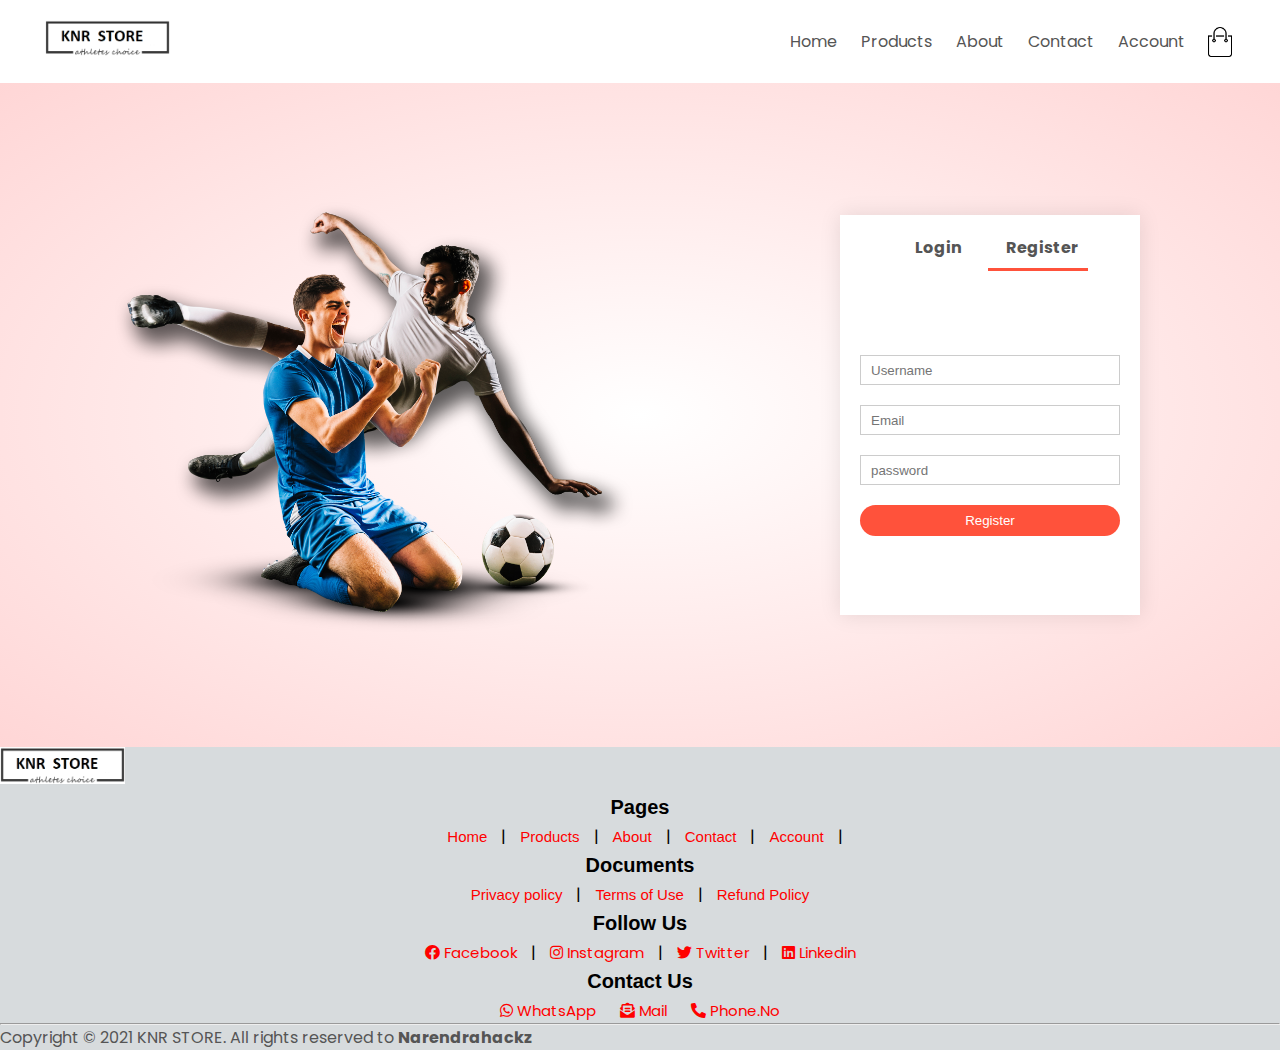
==== account.html @ 3ea77537 "Add files via upload" ====
<!DOCTYPE html>
<html>
<head>
	<meta charset="utf-8">
	<meta name="viewport" content="width=device-width, initial-scale=1.0">
	<title>Product Details--KNR STORE</title>
	<link rel="stylesheet" type="text/css" href="style.css">
	<link rel="preconnect" href="https://fonts.gstatic.com" crossorigin>
	<link href="https://fonts.googleapis.com/css2?family=Poppins:wght@300;400;600;700&display=swap" rel="stylesheet">
	<link rel="stylesheet" href="https://cdnjs.cloudflare.com/ajax/libs/font-awesome/5.15.4/css/all.min.css" integrity="sha512-1ycn6IcaQQ40/MKBW2W4Rhis/DbILU74C1vSrLJxCq57o941Ym01SwNsOMqvEBFlcgUa6xLiPY/NS5R+E6ztJQ==" crossorigin="anonymous" referrerpolicy="no-referrer" />

</head>
<body>
<!------------ Navigation Bar ---->
	<div class="container">
		<div class="navbar">
			<div class="logo">
				<img src="images/logo.png" width="125px">
			</div>
			<nav>
				<ul id="MenuItems">
					<li><a href="index.html">Home</a></li>
					<li><a href="products.html">Products</a></li>
					<li><a href="about.html">About</a></li>
					<li><a href="contact.html">Contact</a></li>
					<li><a href="account.html">Account</a></li>
				</ul>
			</nav>
			<img src="images/cart.png" width="30px" height="30">
			<img src="images/menu.png" class="menu-icon" onclick="menutoggle()">
		</div>
	</div>

<!--------------Account page------------->

	<div class="account-page">
		<div class="container">
			<div class="row">
				<div class="col-2">
					<img src="images/image1.png" width="100%">
				</div>
				<div class="col-2">
					<div class="form-container">
						<div class="form-btn">
							<span onclick="login()">Login</span>
							<span onclick="register()">Register</span>
							<hr id="Indicator">
						</div>

						<form id="LoginForm">
							<input type="text" placeholder="Username">
							<input type="password" placeholder="password">
							<button type="submit" class="btn">Log in</button>
							<a href="">Forgot Password</a>
						</form>

						<form id="RegForm">
							<input type="text" placeholder="Username">
							<input type="email" placeholder="Email">
							<input type="password" placeholder="password">
							<button type="submit" class="btn">Register</button>
		
						</form>

					</div>
				</div>
			</div>
		</div>
	</div>


<!-------------footer---------------->
    <footer>
		<div class="footer_logo">
			<a href="#"><img src="images/logo.png" width="125px"></a>
		</div>
		<div class="pages">
				<h3>Pages </h3>
				<a href="index.html">Home</a> |
				<a href="products.html">Products</a> |
				<a href="about.html">About</a> |
				<a href="contact.html">Contact</a> |
				<a href="account.html">Account</a> |
		</div>
		<div class="document">
				<h3>Documents</h3>
				<a href="">Privacy policy</a> |
				<a href="">Terms of Use</a> |
				<a href="">Refund Policy</a>
		</div>
		<div class="social_media">
			<h3>Follow Us</h3>
			<a href="https://www.facebook.com/Karri-Narendra-Reddy-107913488253622/?ref=pages_you_manage" target="_bank"><i class="fab fa-facebook"></i> Facebook</a> |
			<a href="https://www.instagram.com/narendrahackz/" target="_bank"><i class="fab fa-instagram"></i> Instagram</a> |
			<a href="https://twitter.com/NARENDRA1066113" target="_bank"><i class="fab fa-twitter"></i> Twitter</a> |
			<a href="https://www.linkedin.com/in/karri-narendra-reddy-4bb72318a/" target="_bank"><i class="fab fa-linkedin"></i> Linkedin</a>
		</div>
		<div class="contact">
			<h3>Contact Us</h3>
			<a href="https://api.WhatsApp.com/send?phone=+919676783345" target="_bank"><i class="fab fa-whatsapp"></i> WhatsApp</a>
			<a href="mailto:narendrahackz11@gmail.com"><i class="fas fa-envelope-open-text"></i> Mail</a>
			<a href="tel: +919676783345"><i class="fas fa-phone-alt"></i> Phone.No</a>
		</div>
		<hr>
		<p>Copyright &copy; 2021 KNR STORE. All rights reserved to <b>Narendrahackz</b></p>

    </footer>
<!-------------------------js toogle menu-------------------------->
	<script>
		var MenuItems = document.getElementById("MenuItems");

		MenuItems.style.maxHeight = "0px";

		function menutoggle(){
			if(MenuItems.style.maxHeight == "0px")
				{
					MenuItems.style.maxHeight = "200px";
				}
			else
				{
					MenuItems.style.maxHeight = "0px";
				}
		}
	</script>
<!-------------------------js toogle login form-------------------------->

	<script>
		var LoginForm = document.getElementById("LoginForm");
		var RegForm = document.getElementById("RegForm");
		var Indicator = document.getElementById("Indicator");
			function register(){
				RegForm.style.transform = "translateX(0px)"
				LoginForm.style.transform = "translateX(0px)"
				Indicator.style.transform = "translateX(100px)"
			}
			function login(){
				RegForm.style.transform = "translateX(300px)"
				LoginForm.style.transform = "translateX(300px)"
				Indicator.style.transform = "translateX(0px)"
			}
	</script>
</body>
</html>
---- style.css ----
*{
	margin: 0;
	padding: 0;
	box-sizing: border-box;
}
body{
	font-family: 'Poppins', sans-serif;
}
.navbar{
	display: flex;
	align-items: center;
	padding: 20px;
}
nav{
	flex: 1;
	text-align: right;
}
nav ul{
	display: inline-block;
	list-style-type: none;

}
nav ul li{
	display: inline-block;
	margin-right: 20px;
}
a{
	text-decoration: none;
	color: #555;
}
p{
	color: #555;
}
.container{
	max-width: 1300px;
	margin: auto;
	padding-left: 25px;
	padding-right: 25px;
}
.row{
	display: flex;
	align-items: center;
	flex-wrap: wrap;
	justify-content: space-around;
}
.col-2{
	flex-basis: 50%;
	min-width: 300px;
	padding-left: 85px;
}
.col-2 img{
	max-width: 100%;
	padding: 50px 0;
}
.col-2 h1{
	font-size: 50px;
	line-height: 60px;
	margin: 25px 0;

}

.btn{
	display: inline-block;
	background: #ff523b;
	color: #fff;
	padding: 8px 30px;
	margin: 30px 0;
	border-radius: 30px;
	transition: background 0.5s;
}
.btn:hover{
	background: #563434;
}
.header{
	background: radial-gradient(#fff,#ffd6d6);
}
.header .row{
	margin-top: 70px;
}
.categories{
	margin: 70px 0;

}
.col-3{
	flex-basis: 30%;
	min-width: 250px;
	margin-bottom: 30px;
}
.col-3 img{
	width: 100%;
}
.small-container{
	max-width: 1080px;
	margin: auto;
	padding-left: 25px;
	padding-right: 25px;
}
.col-4{
	flex-basis: 25%;
	padding: 10px;
	min-width: 200px;
	margin-bottom: 50px;
	transition: transform 0.5s;
}
.col-4 img{
	width: 100%;
}

.title{
	text-align: center;
	margin: 0 auto 80px;
	position: relative;
	line-height: 60px;
	color: #555;

}
.title::after{
	content: '';
	background: #ff523b;
	width: 80px;
	height: 5px;
	border-radius: 5px;
	position: absolute;
	bottom: 0;
	left: 50%;
	transform:translate(-50%);
}

h4{
	color: #555;
	font-weight: normal;

}

.col-4 p{
	font-size: 14px;
}
.rating .fa{
	color: #ff523b;
}
.col-4:hover{
	transform: translateY(-5px) ;
}
.offer{
	background: radial-gradient(#fff,#ffd6d6);
	margin-top: 80px;
	padding: 30px 0;
}
.col-2 .offer-img{
	padding: 50px;
}

small{
	color: #555;
}

/*------------testimonial--------------------*/
.testimonial{
	padding-top: 100px;
}
.testimonial .col-3{
	text-align: center;
	padding: 40px 20px;
	box-shadow: 0 0 20px 0px rgba(0, 0, 0, 1.0);
	cursor: pointer;
	transition: transform 0.5s;
}
.testimonial .col-3 img{
	width: 50px;
	margin-top: 20px;
	border-radius: 50%;
}
.testimonial .col-3:hover{
	transform: translateY(-10px);

}

.fas.fa-quote-left{
	font-size: 34px;
	color: #ff523b;
}
.col-3 p{
	font-size: 12px;
	margin: 12px 0;.
	color: #777;
}
.testimonial .col-3 h3{
	font-weight: 600;
	color: #555;
	font-size: 16px;
}
/*--------------------brands--------------------*/
.brands{
	margin: 100px auto;
}
.col-5{
	width: 160px;
}
.col-5 img{
	width: 100%;
	cursor: pointer;
	filter: grayscale(100%);
}
.col-5 img:hover{
	filter: grayscale(0%);
}
footer{
	background-color:#D7DBDD  ;
}
footer .pages{
	text-align: center;
}
footer .pages h3{
	color: black;
	font-size: 20px;
	font-family: cosmic, sans-serif;
	padding: 5px;
}
footer .pages a{
	text-decoration: none;
	margin: 10px;
	color: red;
	font-size: 15px;
	font-family: cosmic,sans-serif;
}
footer .pages a:hover{
	color: blue;
}

footer .document{
	text-align: center;
}
footer .document h3{
	color: black;
	font-size: 20px;
	font-family: cosmic, sans-serif;
	padding: 5px;
}
footer .document a{
	text-decoration: none;
	margin: 10px;
	color: red;
	font-size: 15px;
	font-family: cosmic,sans-serif;
}
footer .document a:hover{
	color: blue;
}

footer .social_media{
	text-align: center;
}
footer .social_media h3{
	color: black;
	font-size: 20px;
	font-family: cosmic, sans-serif;
	padding: 5px;
}
footer .social_media a{
	text-decoration: none;
	font-size: 15px;
	color: red;
	margin: 10px;
}
footer .social_media a:hover{
	color: blue;
}

footer .contact{
	text-align: center;
}
footer .contact h3{
	color: black;
	font-size: 20px;
	font-family: cosmic, sans-serif;
	padding: 5px;
}
footer .contact a{
	text-decoration: none;
	font-size: 15px;
	color: red;
	margin: 10px;
}
footer .contact a:hover{
	color: blue;
}
.menu-icon{
	width: 28px;
	margin-left: 20px;
	display: none;
}

/*--------------------ALL PRODUCT PAGE---------------*/

.row-2{
	justify-content: space-between;
	margin: 100px auto 50px;
}
select{
	border: 1px solid #ff523b;
	padding: 5px;
}
select:focus{
	outline: none;
}
.page-btn{
	margin: 0 auto 80px;
}
.page-btn span{
	display: inline-block;
	border: 1px solid #ff523b;
	margin-left: 10px;
	width: 40px;
	height: 40px;
	text-align: center;
	line-height: 40px;
	cursor: pointer;
}
.page-btn span:hover{
	background: #ff523b;
	color: #fff;
}

/*-------------------single product details----------------*/
.single-product{
	margin-top: 80px;
}
.single-product .col-2 img{
	padding: 0;
}
.single-product .col-2{
	padding: 20px;
}
.single-product h4{
	margin:20px 0;
	font-size: 22px;
	font-weight: bold;
}
.single-product select{
	display: block;
	padding: 10px;
	margin: 2px;
}
.single-product input{
	width: 50px;
	height: 40px;
	padding-left: 15px;
	font-size: 20px;
	margin-right: 10px;
	border: 1px solid #ff523b;
}
input:focus{
	outline: none;
}
.single-product .fas{
	color: #ff523b;
	margin-left:10px ;
}

.small-img-row{
	display: flex;
	justify-content: space-between;
}
.small-img-col{
	flex-basis: 24%;
	cursor: pointer;
}

/*----------------cart items details---------------*/

.cart-page{
	margin: 80px auto;
}
table{
	width: 100%;
	border-collapse: collapse;
}
.cart-info{
	display: flex;
	flex-wrap: wrap;
}
th{
	text-align: left;
	padding: 5px;
	color: #fff;
	background: #ff523b;
	font-weight: normal;
}
td{
	padding: 10px 5px;

}
td input{
	width: 40px;
	height: 30px;
	padding: 5px;

}
td a{
	color: #ff523b;
}
td img{
	width: 80px;
	height: 80px;
	margin-right: 10px;
}
.total-price{
	display: flex;
	justify-content: flex-end;
}
.total-price table{
	border-top: 3px solid #ff523b;
	width: 100%;
	max-width: 400px;
}
td:last-child{
	text-align: right;
}
th:last-child{
	text-align: right;
}


/*--------------------Account page----------------------*/
.account-page{
	padding: 50px 0;
	background: radial-gradient(#fff,#ffd6d6);
}
.form-container{
	background: #fff;
	width: 300px;
	height: 400px;
	position: relative;
	text-align: center;
	padding: 20px 0;
	margin: auto;
	box-shadow: 0 0 20px 0px rgba(0, 0, 0, 0.1);
	overflow: hidden;
}
.form-container span{
	font-weight: bold;
	padding: 0 10px;
	color: #555;
	cursor: pointer;
	width: 100px;
	display: inline-block;
}
.form-btn{
	display: inline-block;
}
.form-container form{
	max-width: 300px;
	padding: 0 20px;
	position: absolute;
	top: 130px;
	transition: transform 1s;

}
form input{
	width: 100%;
	height: 30px;
	margin: 10px 0;
	padding: 0 10px;
	border: 1px solid #ccc;
}
form .btn{
	width: 100%;
	border: none;
	cursor: pointer;
	margin: 10px 0;
}

form .btn:focus{
	outline: none;
}

#LoginForm{
	left: -300px;
}
#RegForm{
	left: 0;
}

form a{
	font-size: 12px;
}
#Indicator{
	width: 100px;
	border: none;
	background: #ff523b;
	height: 3px;
	margin-top: 8px;
	transform: translateX(100px);
	transition: transform 1s;
}
/*----------------------contact page--------------*/
.contact_container{
    padding: 100px;
}
.contact_container h2{
    color: gold ;
    font-size: 35px;
    text-align: center;
    text-shadow: 2px 2px black;
    text-decoration-color: silver;
    padding: 5px;
    padding-top:25px ;
    padding-bottom: 30px;
    text-transform: uppercase;
}
.contact_container .map{
	display: none;
}
.contact_container .google_map{
    border: 10px solid orange;
}
.contact_container .contact_content{
    padding: 20px;

}
.contact_container .contact_content p{
    padding: 12.5px;
    font-size: 15px;
    text-align: left;
    font-family: cosmic, sans-serif;
    line-height: 15px;
}

/*-----------------------media query------------*/

@media only screen and (max-width: 800px){

	nav ul{
		position: absolute;
		top: 70px;
		left: 0;
		background: #333;
		width: 100%;
		overflow: hidden;
		transition: max-height 0.5s;

	}
	nav li{
		display: block;
		margin-right: 50px;
		margin-top: 10px;
		margin-bottom: 10px;
	}
	nav ul li a{
		color: #fff;
	}
	.menu-icon{
		display: block;
		cursor: pointer;
	}
}

/*-------------media query for  less than 600 screen size------------*/
@media only screen and (max-width: 600px){
	.row{
		text-align: center;
		
	}
	.col-2, .col-3, .col-4{
		flex-basis: 100%;
	}
	.single-product .row{
		text-align: left;
	}
	.single-product .col-2{
		padding: 20px 0;
	}

	.single-product h1{
		font-size: 26px;
		line-height: 32px;
	}

	.cart-info p{
		display: none;
	}
	.col-2 .form-container{
		flex-basis: 100%;
		margin-left: -40px;
	}

	/*-----------------contact css--------------------*/
	.contact_container{
    padding: 10px;

	}
	.contact_container h2{
	    color: gold ;
	    font-size: 30px;
	    text-align: center;
	    text-shadow: 2px 2px black;
	    text-decoration-color: silver;
	    padding: 5px;
	    padding-top:25px ;
	    padding-bottom: 30px;
	    text-transform: uppercase;
	}
	.contact_container .google_map{
		display: none;
	}
	.contact_container .map{
		display: inherit;
	    border: 5px solid grey;
	    height: 75%;
	}
	.contact_container .contact_content{
	    padding: 20px;

	}
	.contact_container .contact_content p{
	    padding: 12.5px;
	    font-size: 15px;
	    text-align: left;
	    font-family: cosmic, sans-serif;
	    line-height: 15px;
	}
}
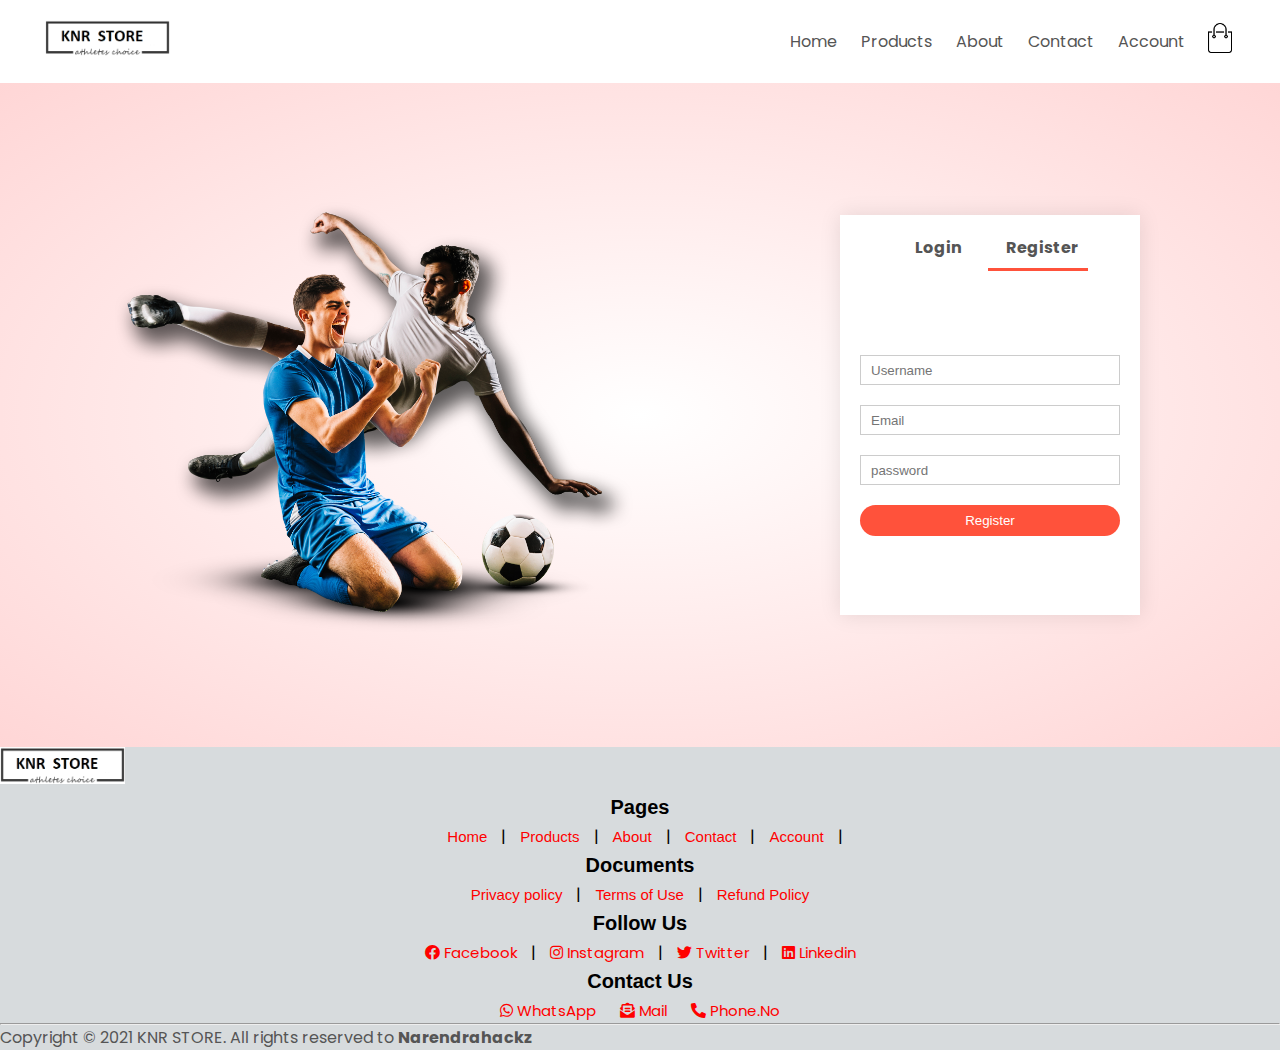
==== commit 6660921d: "Add files via upload" ====
--- a/account.html
+++ b/account.html
@@ -15,7 +15,7 @@
 	<div class="container">
 		<div class="navbar">
 			<div class="logo">
-				<img src="images/logo.png" width="125px">
+				<a href="index.html"><img src="images/logo.png" width="125px"></a>
 			</div>
 			<nav>
 				<ul id="MenuItems">
@@ -26,7 +26,7 @@
 					<li><a href="account.html">Account</a></li>
 				</ul>
 			</nav>
-			<img src="images/cart.png" width="30px" height="30">
+			<a href="cart.html"><img src="images/cart.png" width="30px" height="30"></a>
 			<img src="images/menu.png" class="menu-icon" onclick="menutoggle()">
 		</div>
 	</div>
